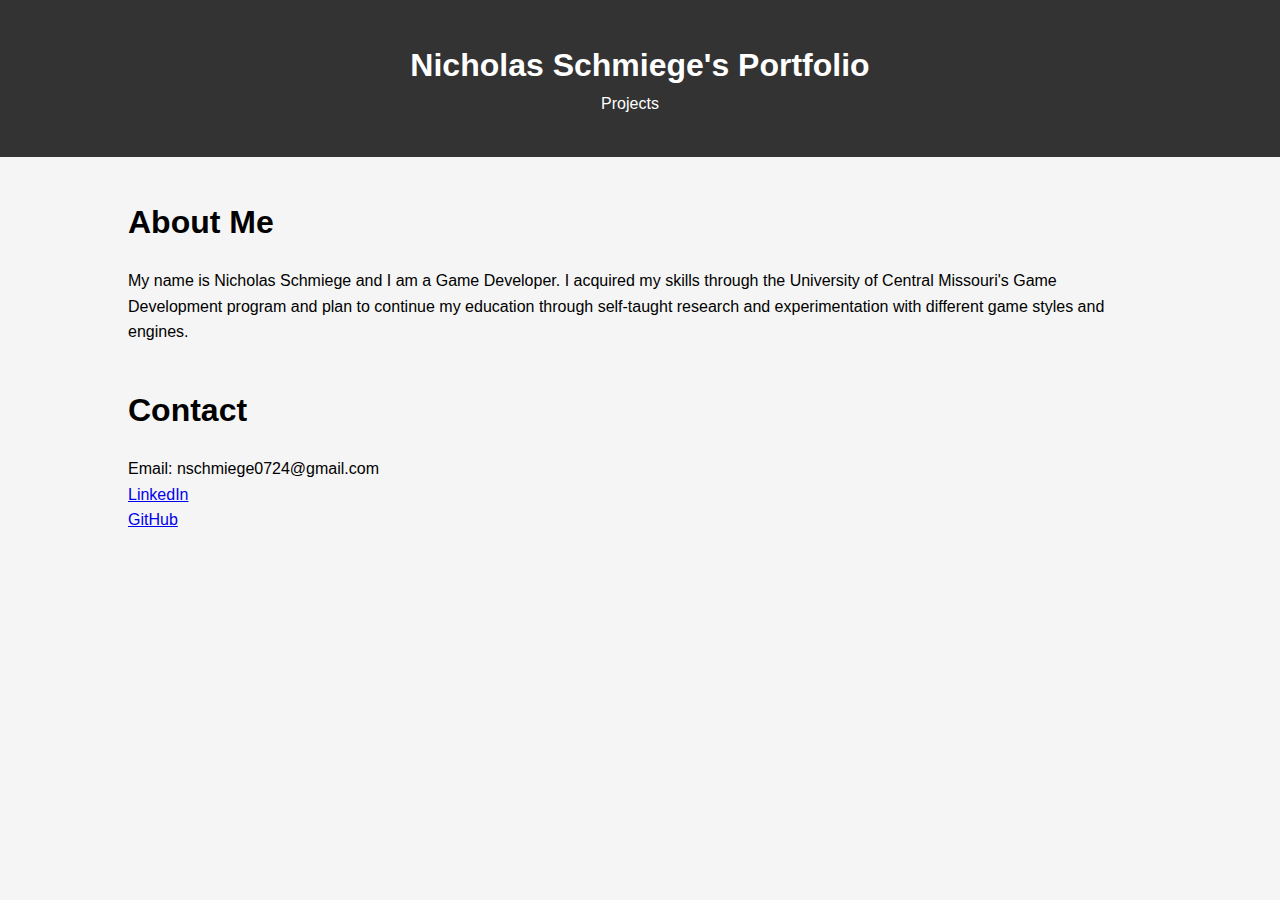
==== index.html @ 4ce1b862 "Added links with icons for github and linkdin" ====
<!DOCTYPE html>
<html lang="en">
<head>
  <meta charset="UTF-8">
  <meta name="viewport" content="width=device-width, initial-scale=1.0">
  <title>Game Development Portfolio</title>
  <link rel="stylesheet" href="styles.css">
</head>
<body>
  <header>
    <div class="container">
      <h1>Nicholas Schmiege's Portfolio</h1>
      <nav>
        <ul>
          <li><a href="projects.html">Projects</a></li>
        </ul>
      </nav>
    </div>
  </header>

  <main>
    <div class="container">
      <section id="about">
        <h2>About Me</h2>
        <p>My name is Nicholas Schmiege and I am a Game Developer. I acquired my skills through the University of Central Missouri's Game Development program and plan to continue my education through self-taught research and experimentation with different game styles and engines.</p>
      </section>

      <section id="contact">
        <h2>Contact</h2>
        <p>Email: nschmiege0724@gmail.com</p>
        <div class="contact-method">
            <a href="https://www.linkedin.com/in/nicholas-schmiege-448a3415b/" target="_blank" rel="noopener noreferrer">
              <i class="fab fa-linkedin"></i> LinkedIn
            </a>
          </div>
          <div class="contact-method">
            <a href="https://github.com/nsch3203" target="_blank" rel="noopener noreferrer">
              <i class="fab fa-github"></i> GitHub
            </a>
          </div>
      </section>
    </div>
  </main>
</body>
</html>
---- styles.css ----
/* Basic Reset */
* {
    margin: 0;
    padding: 0;
    box-sizing: border-box;
  }
  
  body {
    font-family: Arial, sans-serif;
    line-height: 1.6;
    background-color: #f5f5f5;
  }
  
  .container {
    width: 80%;
    margin: 0 auto;
    padding: 20px 0;
  }
  
  header {
    background-color: #333;
    color: #fff;
    padding: 20px 0;
  }
  
  header h1 {
    text-align: center;
  }
  
  nav ul {
    list-style: none;
    text-align: center;
  }
  
  nav ul li {
    display: inline;
    margin-right: 20px;
  }
  
  nav ul li a {
    color: #fff;
    text-decoration: none;
  }
  
  main {
    padding: 20px 0;
  }
  
  section {
    margin-bottom: 40px;
  }
  
  h2 {
    font-size: 2em;
    margin-bottom: 20px;
  }
  
  .project {
    background-color: #fff;
    padding: 20px;
    border-radius: 5px;
    box-shadow: 0 0 10px rgba(0, 0, 0, 0.1);
  }
  
  .project h3 {
    margin-bottom: 10px;
  }
  
  .project p {
    color: #666;
    margin-bottom: 15px;
  }
  
  .project img {
    max-width: 100%;
    height: auto;
    border-radius: 5px;
  }
  
  footer {
    background-color: #333;
    color: #fff;
    text-align: center;
    padding: 10px 0;
  }
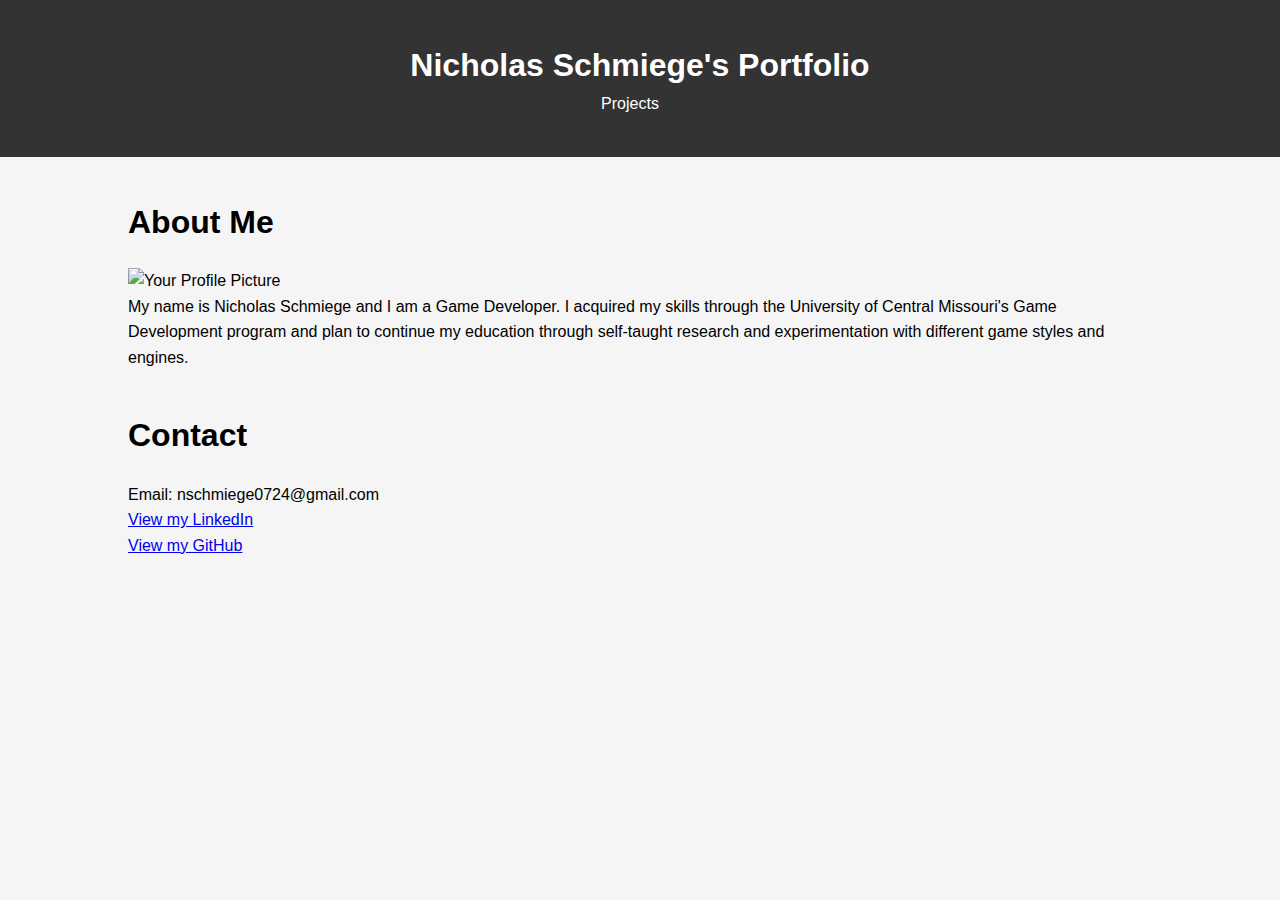
==== commit 3da0f3e2: "Added a picture and refined links" ====
--- a/index.html
+++ b/index.html
@@ -22,6 +22,7 @@
     <div class="container">
       <section id="about">
         <h2>About Me</h2>
+        <img src="me.jpg" alt="Your Profile Picture">
         <p>My name is Nicholas Schmiege and I am a Game Developer. I acquired my skills through the University of Central Missouri's Game Development program and plan to continue my education through self-taught research and experimentation with different game styles and engines.</p>
       </section>
 
@@ -30,12 +31,12 @@
         <p>Email: nschmiege0724@gmail.com</p>
         <div class="contact-method">
             <a href="https://www.linkedin.com/in/nicholas-schmiege-448a3415b/" target="_blank" rel="noopener noreferrer">
-              <i class="fab fa-linkedin"></i> LinkedIn
+              <i class="fab fa-linkedin"></i> View my LinkedIn
             </a>
           </div>
           <div class="contact-method">
             <a href="https://github.com/nsch3203" target="_blank" rel="noopener noreferrer">
-              <i class="fab fa-github"></i> GitHub
+              <i class="fab fa-github"></i> View my GitHub
             </a>
           </div>
       </section>
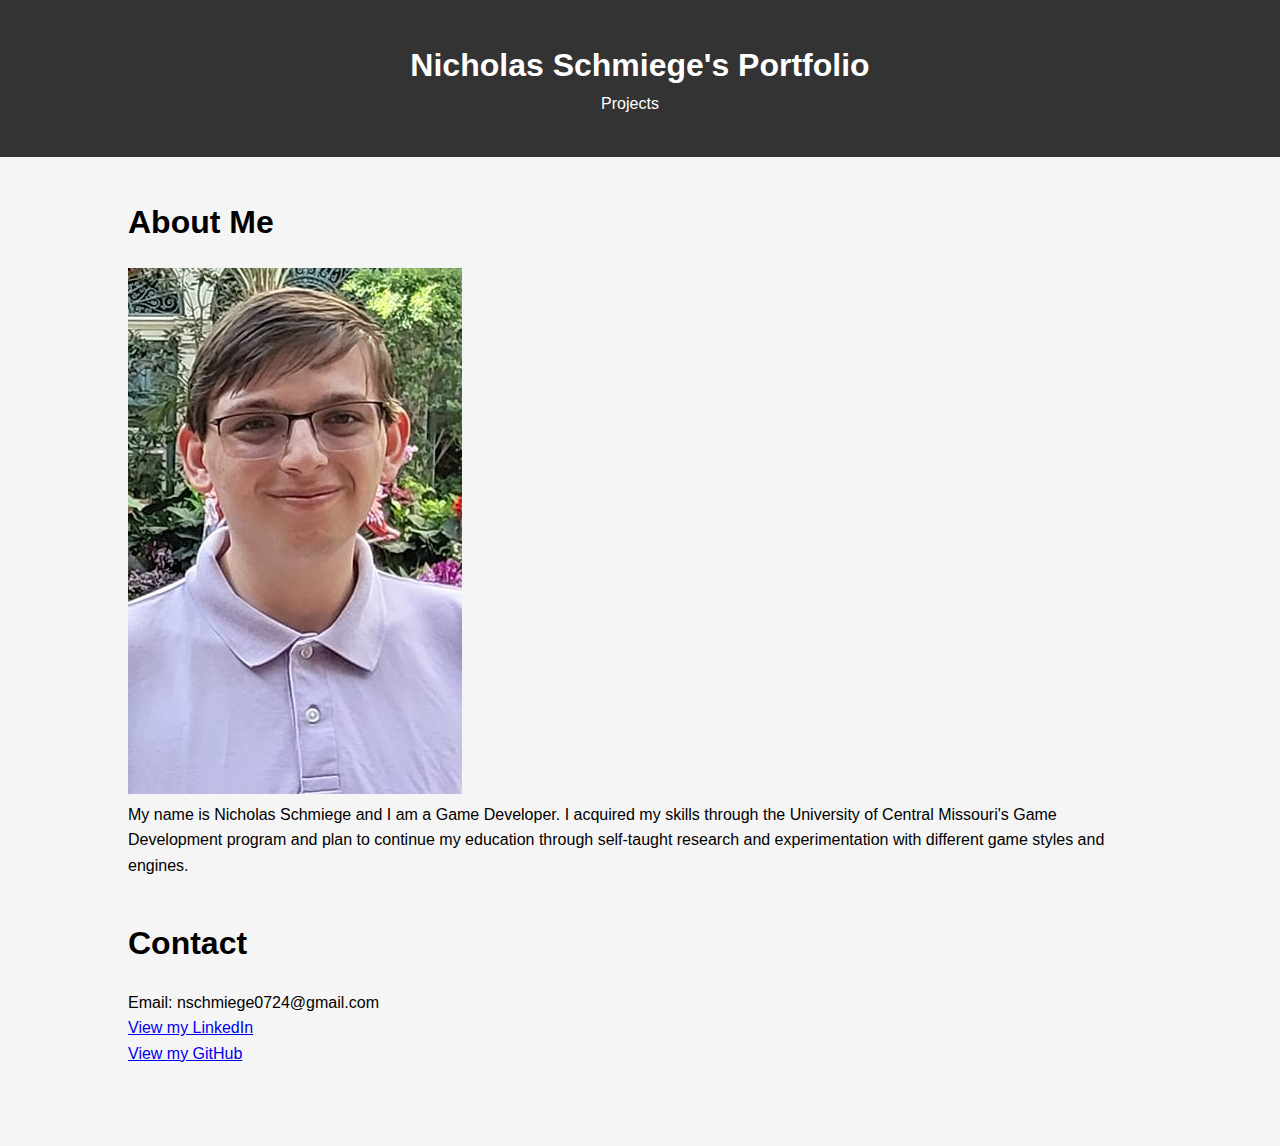
==== commit 7eeb8edd: "Fixed Picture V 2" ====
--- a/index.html
+++ b/index.html
@@ -22,7 +22,7 @@
     <div class="container">
       <section id="about">
         <h2>About Me</h2>
-        <img src="me.jpg" alt="Your Profile Picture">
+        <img src="Pictures\me.jpg" alt="Your Profile Picture">
         <p>My name is Nicholas Schmiege and I am a Game Developer. I acquired my skills through the University of Central Missouri's Game Development program and plan to continue my education through self-taught research and experimentation with different game styles and engines.</p>
       </section>
 
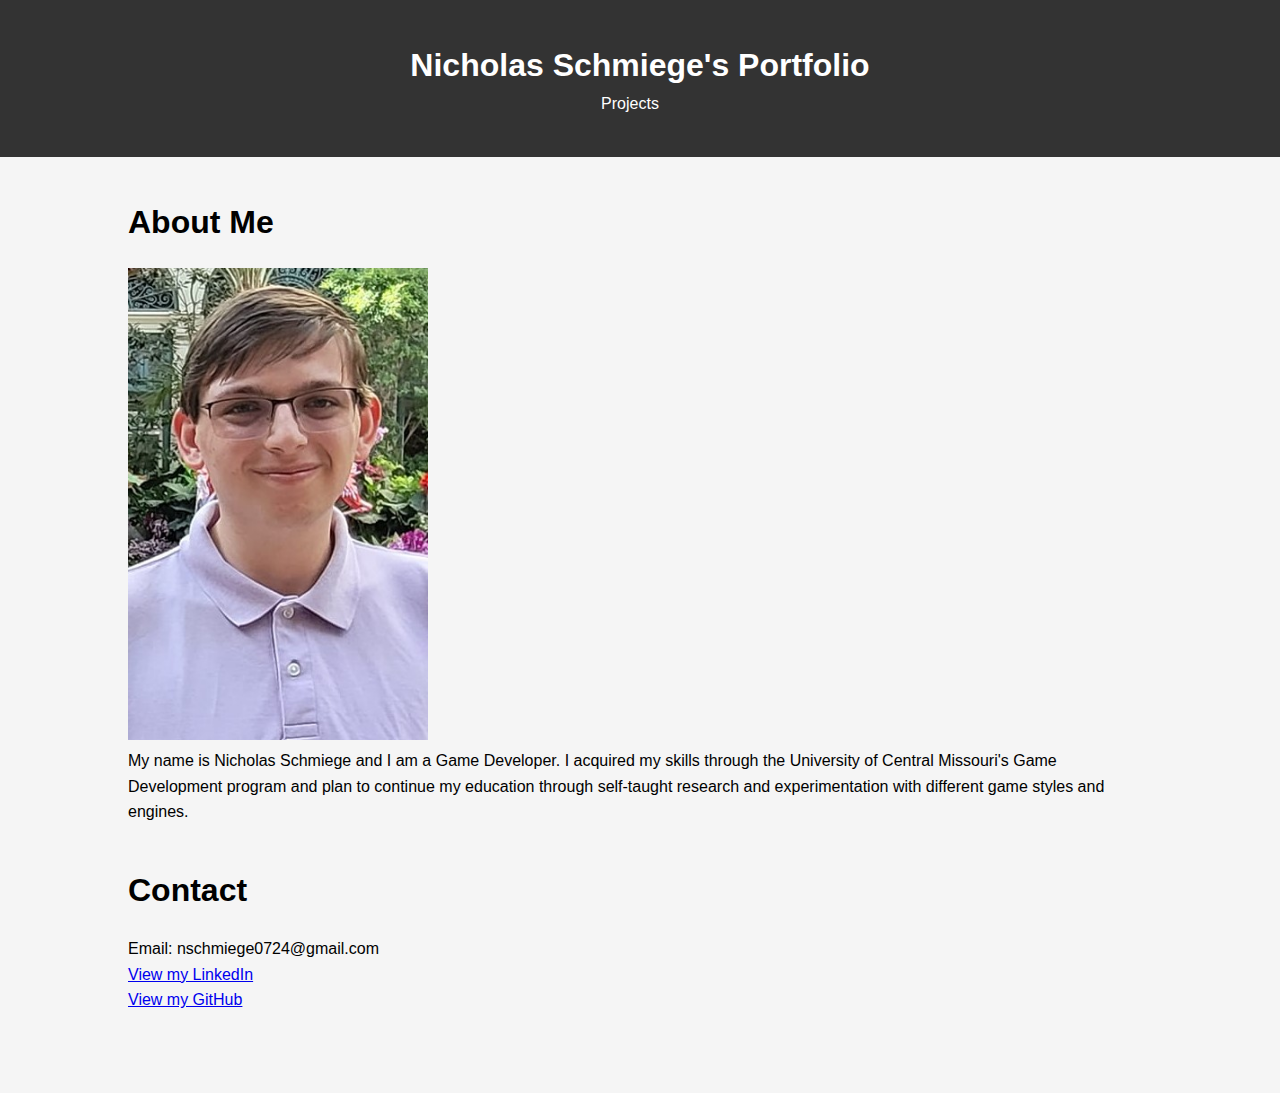
==== commit cd668293: "Demo and Project" ====
--- a/index.html
+++ b/index.html
@@ -3,7 +3,7 @@
 <head>
   <meta charset="UTF-8">
   <meta name="viewport" content="width=device-width, initial-scale=1.0">
-  <title>Game Development Portfolio</title>
+  <title>Nicholas Schmiege Portfolio</title>
   <link rel="stylesheet" href="styles.css">
 </head>
 <body>
@@ -22,7 +22,7 @@
     <div class="container">
       <section id="about">
         <h2>About Me</h2>
-        <img src="Pictures\me.jpg" alt="Your Profile Picture">
+        <img class="profile-picture" src="Pictures\me.jpg" alt="Your Profile Picture">
         <p>My name is Nicholas Schmiege and I am a Game Developer. I acquired my skills through the University of Central Missouri's Game Development program and plan to continue my education through self-taught research and experimentation with different game styles and engines.</p>
       </section>
 
--- a/styles.css
+++ b/styles.css
@@ -76,6 +76,11 @@
     height: auto;
     border-radius: 5px;
   }
+
+  .profile-picture {
+    width: 300px;
+    height: auto; 
+  }
   
   footer {
     background-color: #333;
